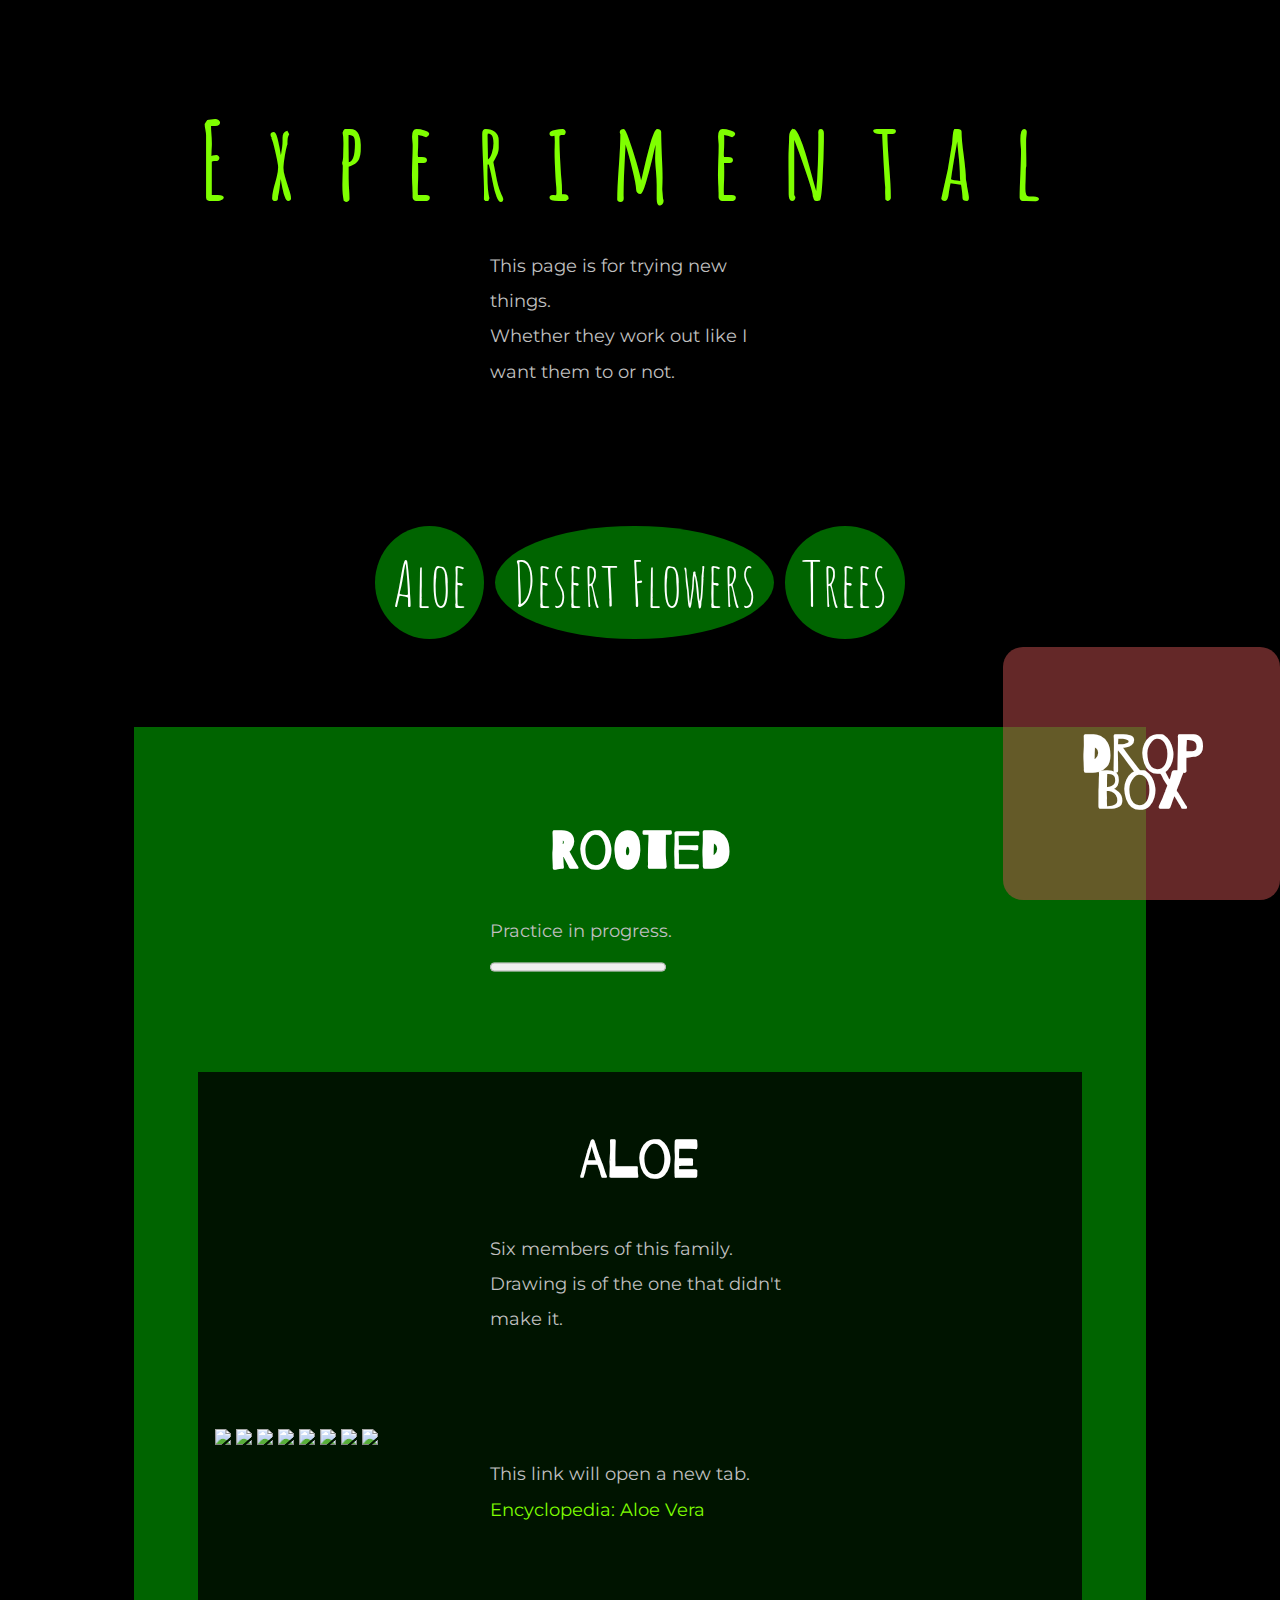
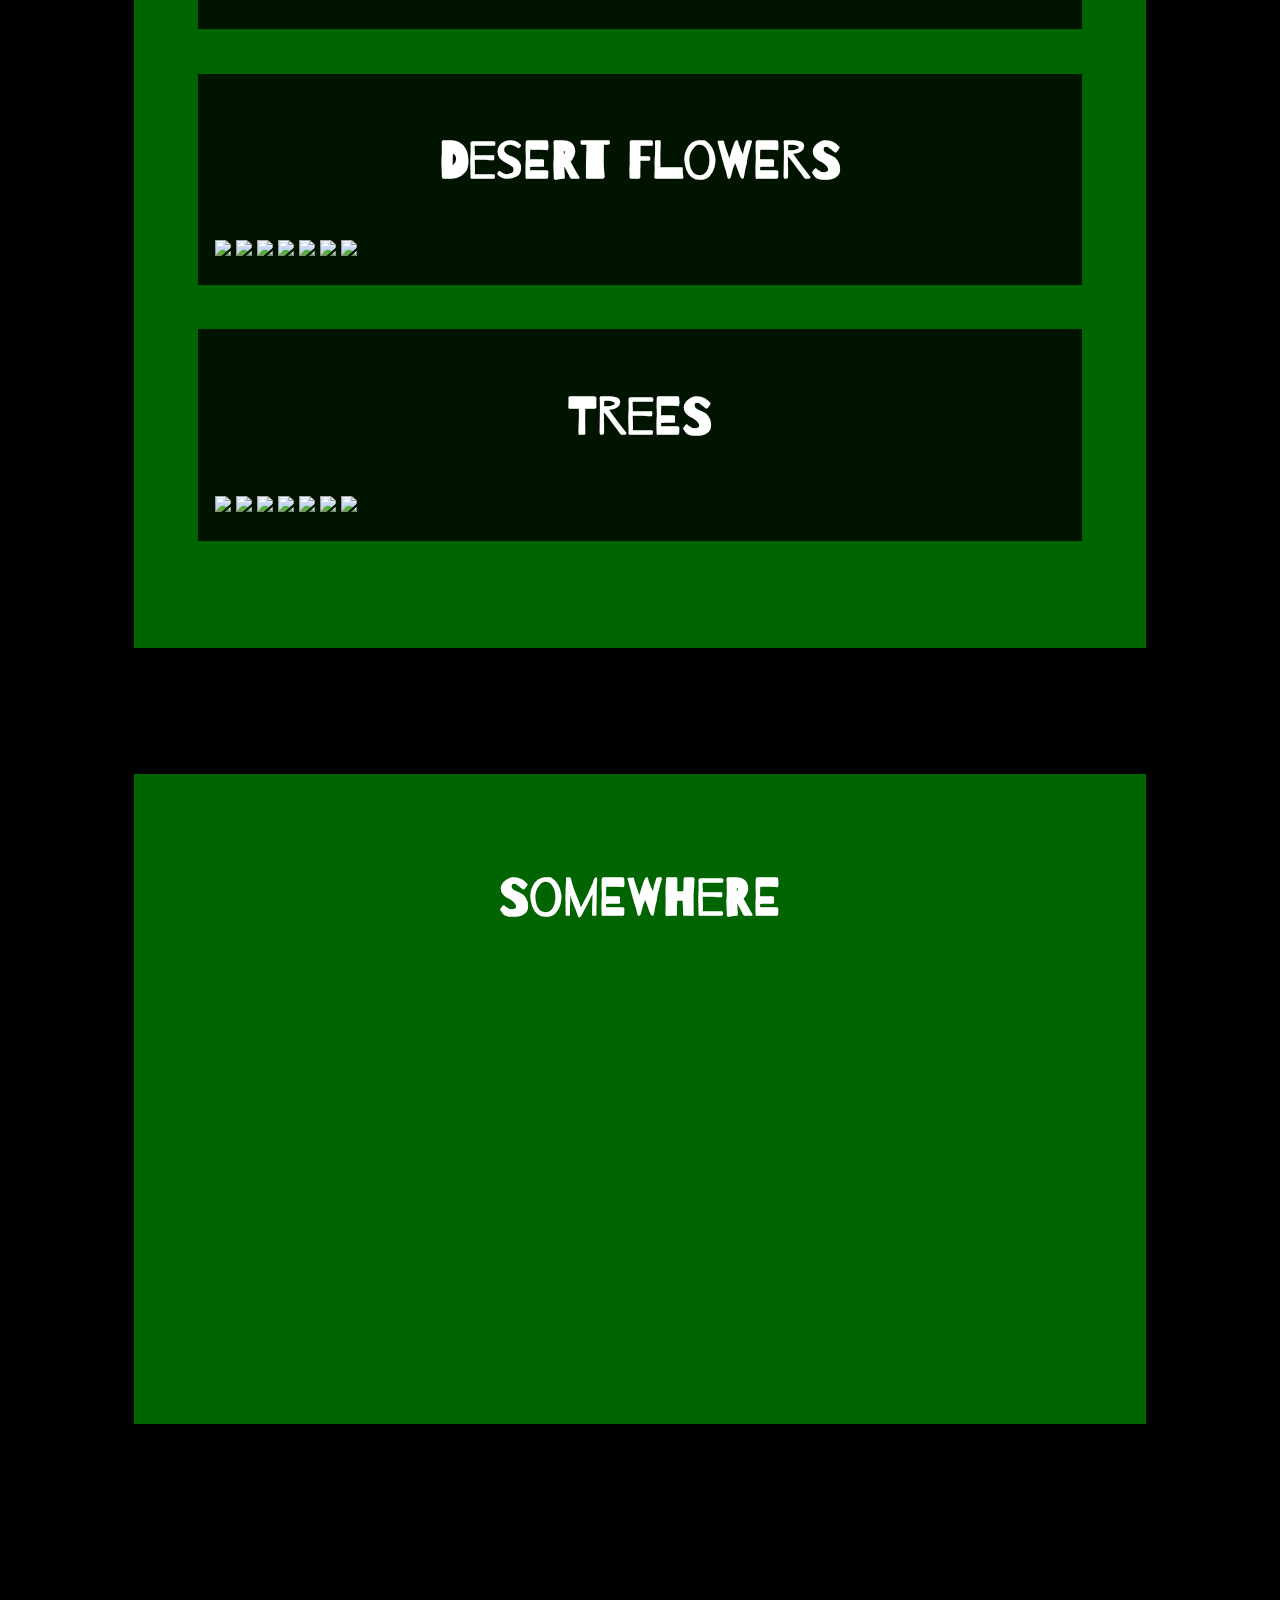
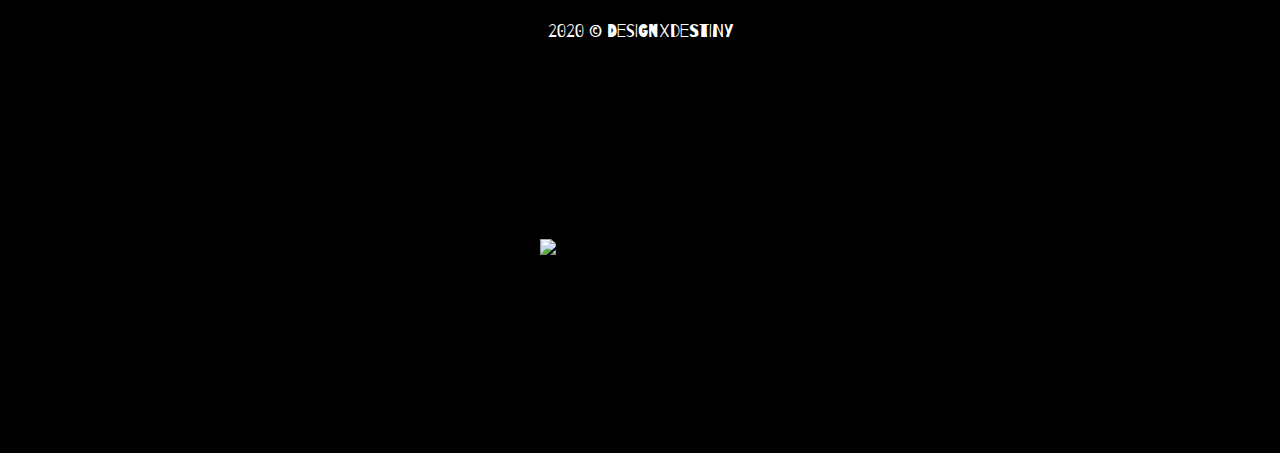
==== experimental.html @ 3d6e6d53 "Add EXPEREMENTAL. HTML, CSS" ====
<!DOCTYPE html>
<html lang="en">

    <head>
          <meta charset="UTF-8">
          <meta name="description" content="Hello World Experiments">
          <meta name="author" content="Destiny Barrett">
          <meta name="viewport" content="width=device-width, initial-scale=1.0">

        <title>Experimental</title>

            <link rel="stylesheet" href="experimental.css">

<link 
  href="https://fonts.googleapis.com/css2?family=Amatic+SC:wght@400;700&family=Barriecito&family=Barrio&family=Montserrat:wght@100;200;300;400;500;600;700;800;900&display=swap" 
  rel="stylesheet"> 

      <!--DRAG N DROP API-->
       <script>
            function allowDrop(ev) {
                ev.preventDefault();
            }

            function drag(ev) {
                ev.dataTransfer.setData("text", ev.target.id);
            }

            function drop(ev) {
                ev.preventDefault();
                var data = ev.dataTransfer.getData("text");
                ev.target.appendChild(document.getElementById(data));
            }
       </script>
  </head>

  <body>

    <header>
    <h1>Experimental</h1>
      <p>
        This page is for trying new things.
        <br>Whether they work out like I want them to or not.
      </p>
    </header>

    <aside>
  <h3>Drop Box</h3>
<div id="#box" 
    ondrop="drop(event)" 
    ondragover="allowDrop(event)">

</div>
</aside>

    <nav>
      <a href="#Aloe">Aloe</a>
      <a href="#Flwr">Desert Flowers</a>
      <a href="#Trees">Trees</a>
    </nav>

<article>
    <h2>Rooted</h2>

      <p>Practice in progress. <progress min="0" max="100" value="x"></progress></p>



      <section id="Aloe">
        <h3>Aloe</h3>
        <p>
        Six members of this family. 
        Drawing is of the one that didn't make it.</p>

          <img 
          draggable="true" 
          ondragstart="drag(event)" 
          src="aloe/P1010707.jpeg">

          <img  
              draggable="true"
              ondragstart="drag(event)" 
              src="aloe/P1010685.jpeg">

          <img src="aloe/P1010674.jpeg">

          <img src="aloe/P1010661.jpeg">

          <img src="aloe/P1010657.jpeg">

          <img src="aloe/P1010659.jpeg">

          <img src="aloe/P1010670.jpeg">

          <img src="aloe/P1010658.jpeg">

          <p> This link will open a new tab.  
            <a href="https://www.urmc.rochester.edu/encyclopedia/content.aspx?contenttypeid=19&contentid=Aloe"
            target="_blank">Encyclopedia: Aloe Vera</a>
          </p>

      </section>


      <section id="Flwr">
        <h3>Desert Flowers</h3>

        <img src="aloe/P1000242.jpeg">

        <img src="aloe/P1000550.jpeg">

        <img src="aloe/P1010393.jpeg">

        <img src="aloe/P1000277.jpeg">

        <img src="aloe/P1000507.jpeg">

        <img src="aloe/P1000361.jpeg">

        <img src="aloe/P1000503.jpeg">

      </section>


      <section id="Trees">
        <h3>Trees</h3>
         <img src="aloe/20200222_180558.jpeg">

          <img src="aloe/P1010470.jpeg">

          <img src="aloe/P1010690.jpeg">

          <img src="aloe/20200222_173652.jpeg">

          <img src="aloe/20200222_173645.jpeg">

          <img src="aloe/20200119_154827~3.jpeg">

          <img src="aloe/P1000510.jpeg">

         
       
        </section>

    </article>

    <article>
      <h2>Somewhere</h2>



<div id="googleMap" style="width:100%;height:400px;"></div>



    </article>


    <footer>
      <small>2020 &copy; DesignXDestiny </small>
      <br><img src="./pinklogo.png">
    </footer>

  </body>
  <script>
function myMap() {
var mapProp= {
  center:new google.maps.LatLng(51.508742,-0.120850),
  zoom:5,
};
var map = new google.maps.Map(document.getElementById("googleMap"),mapProp);
}
</script>

<script src="https://maps.googleapis.com/maps/api/js?key=AIzaSyCFZYE6Mlp_YPe0XlzNqnNP8zt9agCNEVg&callback=myMap"></script>

<script>
   function myMap() {
var mapProp = {
    center:new google.maps.LatLng(51.508742,-0.120850),
    zoom:5,
};
var map = new google.maps.Map(document.getElementById("googleMap"),mapProp);
} </script>

  </html>
---- experimental.css ----
@charset "UTF-8";




/*
    font-family: 'Amatic SC', cursive;
    font-family: 'Barriecito', cursive;
    font-family: 'Barrio', cursive;
     font-family: 'Montserrat', sans-serif;
    */



    img {
    margin-bottom: 4%;
    max-width: 32%;
    margin: auto;
    text-align: center;
    align-content: center;
    }


html {
	background-color: black;
		background-image: url("aloe/CrackleDirt.jpeg");
	background-repeat: no-repeat;
	background-size: auto;
	background-attachment: fixed;
    background-position: center;
     	color: silver;
    	line-height: 2rem;
    	 font-family: 'Montserrat', sans-serif;
    	 font-size: 1.1rem;
    }

   body{
   	 	background-color: rgba(0, 0, 0, .8);
   }
    p {
    	max-width: 300px;
    	margin: auto;
    	padding-bottom: 10%;
    }

    h2, h3, h4, h5, h6, small {
    	    font-family: 'Barrio', cursive;
    	    color: white;
    	    text-align: center;
    	    font-size: 3rem;
    }

    h1 {
    	color: chartreuse;
    	 font-family: 'Amatic SC', cursive;
    	 text-align: center;
    	 align-content: center;
    	 font-size: 6rem;
    	 letter-spacing: 2.3rem;
    }
    nav {
    	color: white;
    	 font-family: 'Amatic SC', cursive;
    	 text-align: center;
    	 align-content: center;
    	 font-size: 3.5rem;
    	 text-decoration: none;
    	 color: chartreuse;
    }

  nav a {
    	text-decoration: none;
    	 color: white;
    	 padding: 1rem;
    	 background-color: darkgreen;
    	 border-radius: 50%;
    }

      nav a:hover {
      	background-color: black;
      	color: chartreuse;
      }

      nav a:active {
      	font-size: 4rem
      }


      a {
      	text-decoration: none;
      	color: chartreuse;
      }



    header {
    	padding: 5%;
    }

    article {
    	background-color: darkgreen;
    	padding: 5%;
    	margin-bottom: 15%;
    	margin: 10%;
    }

    section {
    	background-color: rgba(0, 0, 0, .8);
    	padding: 2%;
    	margin-bottom: 5%;
    	 justify-content: center;
    }

aside {
	position: fixed;
	max-width: 200px;
	background-color: rgba(200, 80, 80, .5);
	padding: 3%;
    bottom: 0;
    right: 0;
    border-radius: 20px;
     justify-content: center;
}

    footer {
    	align-content: center;
    	text-align: center;
    	margin-bottom: 0px;
    	margin-top: 15%;
    }

        small {
    	font-size: 1rem;
    }

    footer img {
    	max-width: 200px;
    	margin: auto;
    	display: block;
    	padding: 15%;
    }

    #trees {
    	 display: flex;
    	flex-wrap: wrap;
    	flex-grow: 15;
    	  align-items: stretch;
    	  alignment-baseline: central;
    }


/* medium devices */
@media screen and (max-width: 700px) and (min-width: 321px){ 


    img {
    max-width: 45%;
    margin-bottom: 4%;
    margin: auto;
    align-self: center;
    alignment-baseline: central;
    }


html {
    	background-color: black;
    	color: silver;
    	line-height: 2rem;
    	 font-family: 'Montserrat', sans-serif;
    	 font-size: 1.1rem;
    }
    p {
    	max-width: 300px;
    	margin: auto;
    	padding-bottom: 10%;
    }

    h2, h3, h4, h5, h6, small {
    	    font-family: 'Barrio', cursive;
    	    color: white;
    	    text-align: center;
    	    font-size: 3rem;
    }

    h1 {
    	color: chartreuse;
    	 font-family: 'Amatic SC', cursive;
    	 text-align: center;
    	 align-content: center;
    	 font-size: 4rem;
    	 letter-spacing: 1.2rem;
    }
    nav {
    	color: white;
    	 font-family: 'Amatic SC', cursive;
    	 text-align: center;
    	 align-content: center;
    	 font-size: 2.5rem;
    	 text-decoration: none;
    	 color: chartreuse;
    	 min-width: 100%;
    }

  nav a {
    	text-decoration: none;
    	 color: white;
    	 padding: 1rem;
    	 background-color: darkgreen;
    	 border-radius: 50%;
    }

      nav a:hover {
      	background-color: black;
      	color: chartreuse;
      }

      nav a:active {
      	font-size: 4rem
      }

    header {
    	padding: 5%;
    }

    article {
    	background-color: darkgreen;
    	padding: 1%;
    	margin-bottom: 15%;
	    margin: auto 2%;
 		align-content: center;
    }

    section {
    	background-color: rgba(0, 0, 0, .7);
    	padding: 3%;
    	margin-bottom: 15%;
    }

aside {
	position: fixed;
	max-height: 50%;
	background-color: rgba(200, 80, 80, .6);
	padding: 1%;
    bottom: 0;
    right: 0;
    border-radius: 20px;
    min-width: 100%;
}

    footer {
    	align-content: center;
    	text-align: center;
    	margin-bottom: 0px;
    	margin-top: 15%;
    }

    small {
    	font-size: 1rem;
    }

    footer img {
    	max-width: 200px;
    	margin: auto;
    	display: block;
    	padding: 10%;
    }

}


/* medium devices */
@media screen and (max-width: 300px) { 



    img {
    max-width: 45%;
    margin-bottom: 4%;
    margin: auto;
    align-self: center;
    alignment-baseline: central;
    }


html {
    	background-color: black;
    	color: silver;
    	line-height: 1.5rem;
    	 font-family: 'Montserrat', sans-serif;
    	 font-size: 1rem;
    }
    p {
    	max-width: 300px;
    	margin: auto;
    	padding-bottom: 5%;
    }

    h2, h3, h4, h5, h6, small {
    	    font-family: 'Barrio', cursive;
    	    color: white;
    	    text-align: center;
    	    font-size: 2rem;
    }

    h1 {
    	color: chartreuse;
    	 font-family: 'Amatic SC', cursive;
    	 text-align: center;
    	 align-content: center;
    	 font-size: 3rem;
    	 letter-spacing: 1rem;
    }
    nav {
    	color: white;
    	 font-family: 'Amatic SC', cursive;
    	 text-align: center;
    	 align-content: center;
    	 font-size: 1rem;
    	 text-decoration: none;
    	 color: chartreuse;
    	 min-width: 100%;
    	 margin: 0px;
    }

  nav a {
    	text-decoration: none;
    	 color: white;
    	 padding: 1rem;
    	 background-color: darkgreen;
    	 border-radius: 50%;
    }

      nav a:hover {
      	background-color: black;
      	color: chartreuse;
      }

      nav a:active {
      	font-size: 2rem
      }

    header {
    	padding: 5%;
    }

    article {
    	background-color: darkgreen;
    	padding: 1%;
    	margin-bottom: 15%;
	    margin: auto 0px;
 		align-content: center;
    }

    section {
    	background-color: linear-gradient: (rgba(0, 0, 0, .6), rgba(0, 0, 0, .2)); 
    	padding: 3%;
    	margin-bottom: 15%;
    }

aside {
	position: fixed;
	max-height: 50%;
	background-color: rgba(200, 80, 80, .6);
	padding: 1%;
    bottom: 0;
    right: 0;
    border-radius: 20px;
    min-width: 100%;
}

    footer {
    	align-content: center;
    	text-align: center;
    	margin-bottom: 0px;
    	margin-top: 15%;
    }

    small {
    	font-size: 1rem;
    }

    footer img {
    	max-width: 200px;
    	margin: auto;
    	display: block;
    	padding: 10%;
    }

}
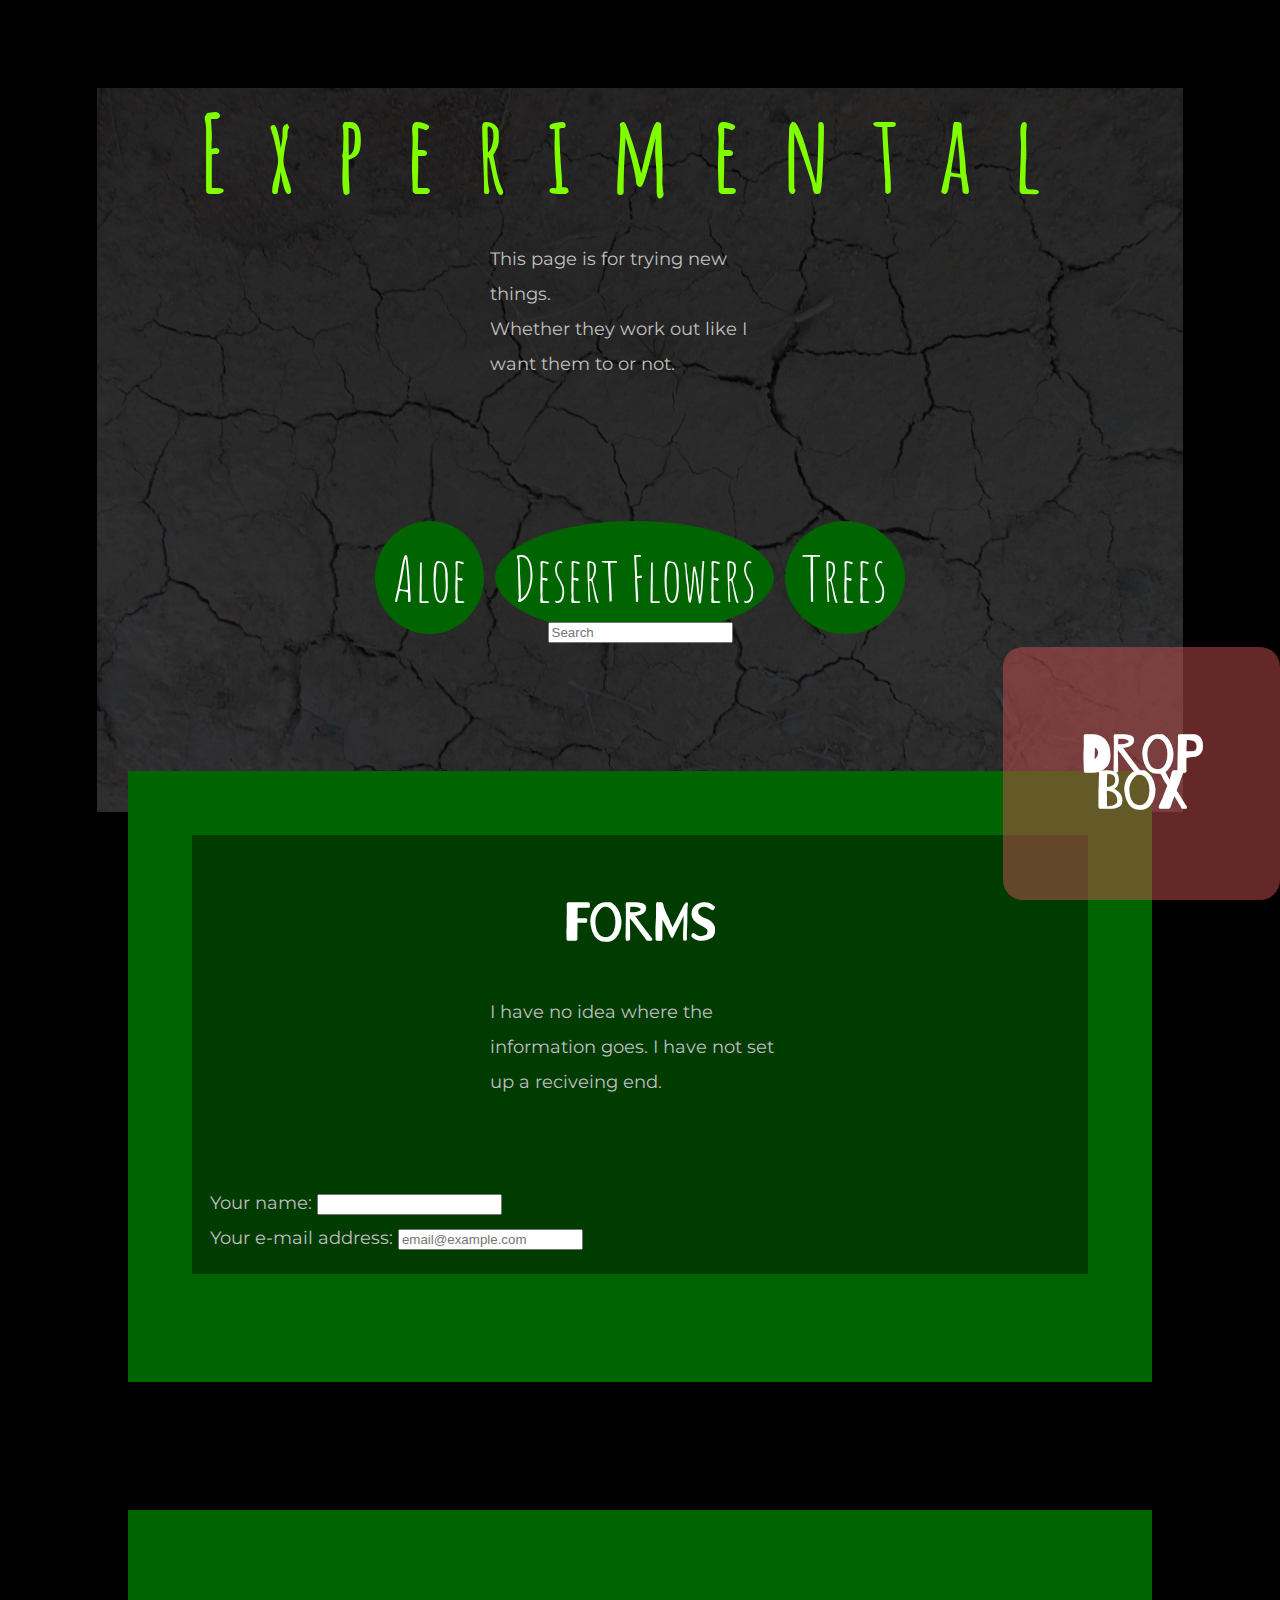
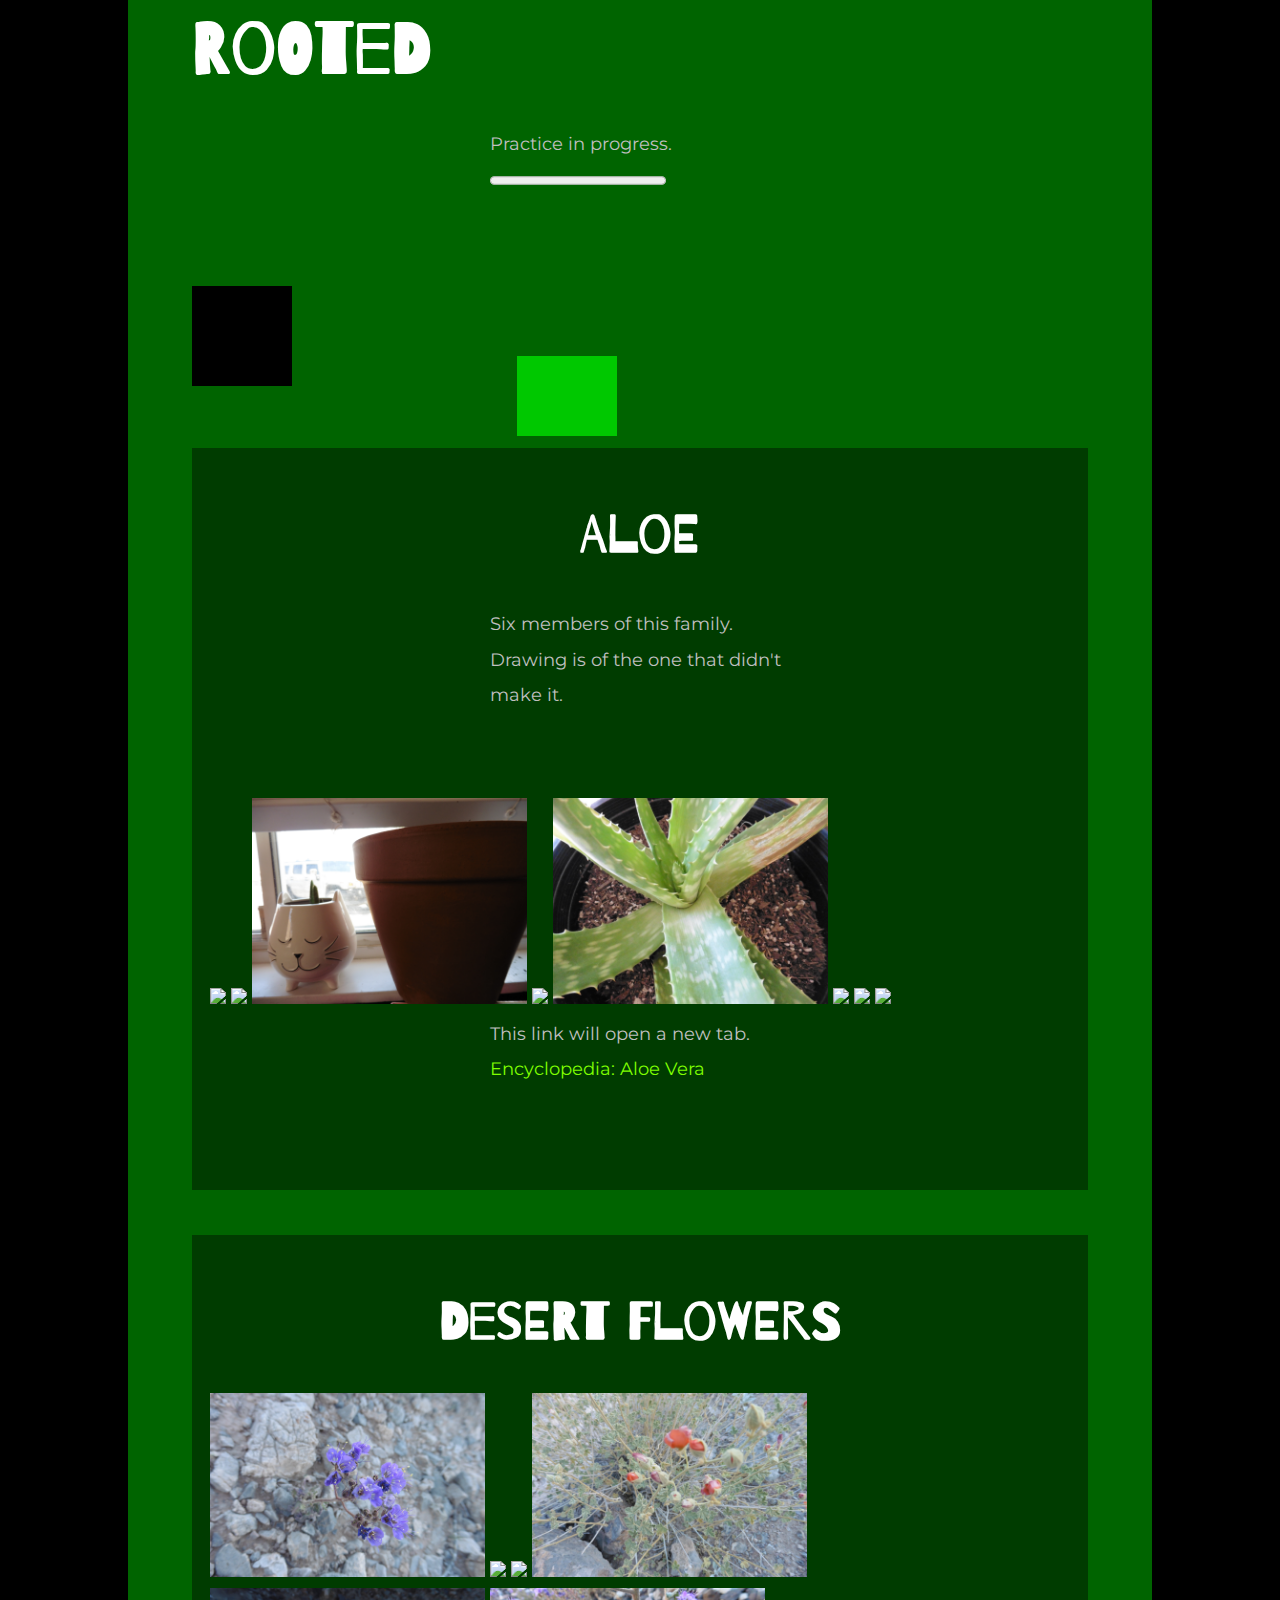
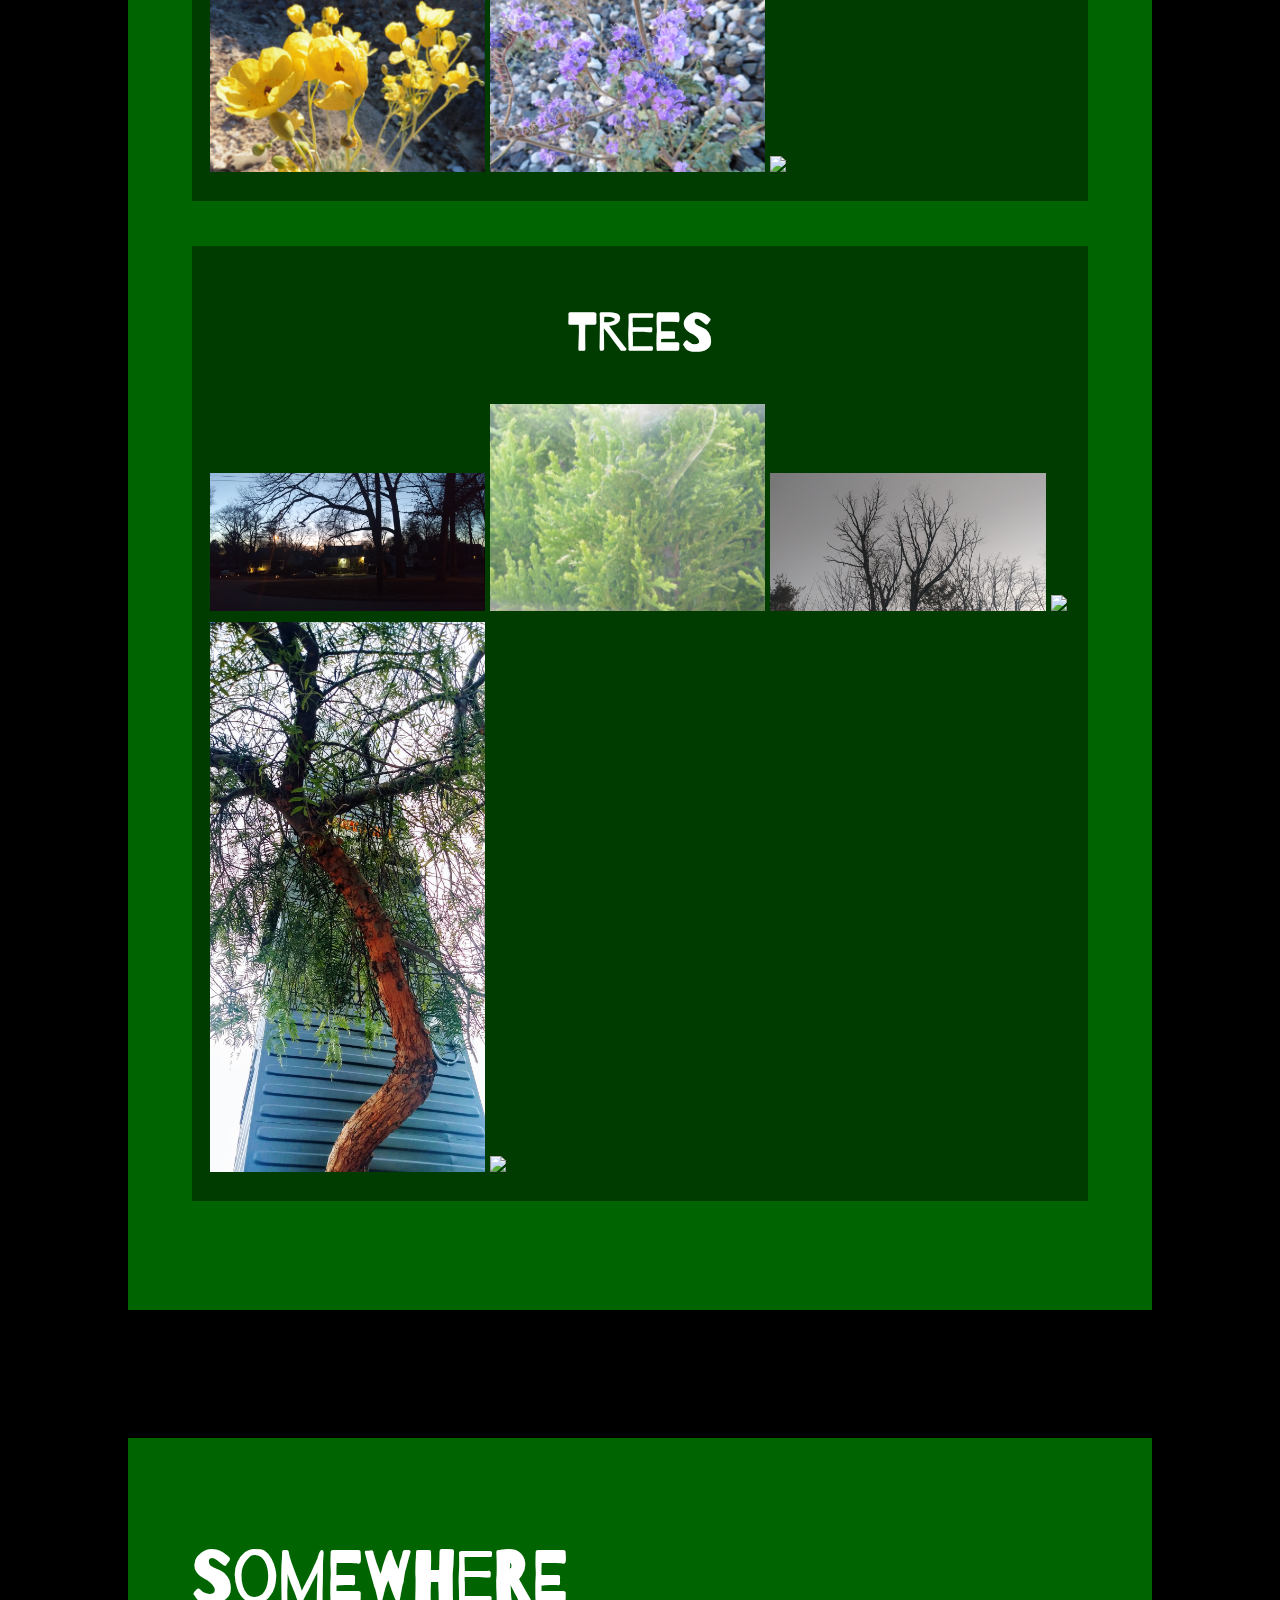
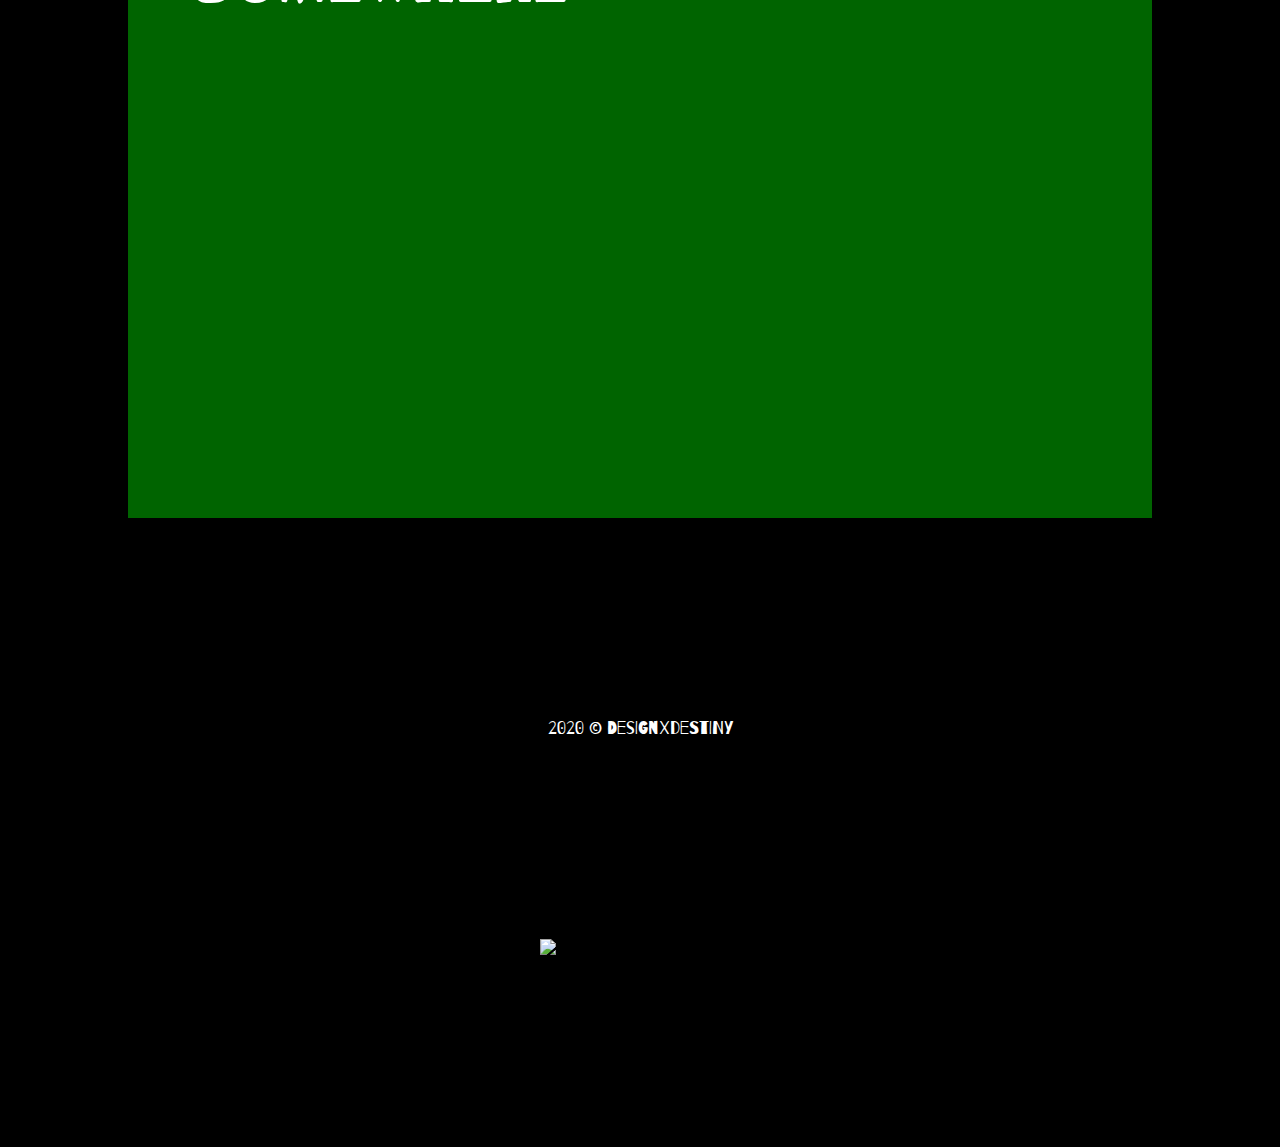
==== commit bcf3485c: "Add files via upload" ====
--- a/experimental.html
+++ b/experimental.html
@@ -56,12 +56,53 @@
       <a href="#Aloe">Aloe</a>
       <a href="#Flwr">Desert Flowers</a>
       <a href="#Trees">Trees</a>
+      <br><input id="mysearch" name="searchitem" type="search" placeholder="Search"/>
     </nav>
+
+
+<article>
+        <section>
+        <h3>Forms</h3>
+        <p>I have no idea where the information goes.
+        I have not set up a reciveing end.</p>
+
+           <form autocomplete="on">
+       <label>Your name:</label>
+       <input id="user" name="username" type="text" required/>
+    </form>
+
+    <form autocomplete="on">
+   <label for="email">Your e-mail address: </label> 
+   <input type="text" name="email" placeholder="email@example.com" /> 
+</form>
+      </section>
+
+    </article>
+
+
 
 <article>
     <h2>Rooted</h2>
 
       <p>Practice in progress. <progress min="0" max="100" value="x"></progress></p>
+
+
+
+
+<svg><!--  SQUARE -->
+      <path d="M0 0  L0 100
+    L100 100  L100 0  Z" />
+  </svg>
+
+  <canvas id="canvas1" width="200" height="100">
+</canvas>
+   <script>
+      var can = document.getElementById("canvas1"); 
+      var ctx = can.getContext("2d");
+      ctx.fillStyle ="rgba(0, 200, 0, 1)";
+      ctx.fillRect(20,20,100,100);
+   </script>
+
 
 
 
@@ -124,8 +165,6 @@
       <section id="Trees">
         <h3>Trees</h3>
          <img src="aloe/20200222_180558.jpeg">
-
-          <img src="aloe/P1010470.jpeg">
 
           <img src="aloe/P1010690.jpeg">
 
--- a/experimental.css
+++ b/experimental.css
@@ -1,14 +1,10 @@
-
 @charset "UTF-8";
 
-
-
-
-/*
+/*TYPEOGRAPHY
     font-family: 'Amatic SC', cursive;
     font-family: 'Barriecito', cursive;
     font-family: 'Barrio', cursive;
-     font-family: 'Montserrat', sans-serif;
+    font-family: 'Montserrat', sans-serif;
     */
 
 
@@ -36,7 +32,8 @@
     }
 
    body{
-   	 	background-color: rgba(0, 0, 0, .8);
+   	margin: 0px;
+    	background: linear-gradient(rgba(0, 0, 0, .8), rgba(0, 0, 0, .2)); 
    }
     p {
     	max-width: 300px;
@@ -44,7 +41,12 @@
     	padding-bottom: 10%;
     }
 
-    h2, h3, h4, h5, h6, small {
+    h2 {
+    	font-size: 4rem;
+    	   font-family: 'Barrio', cursive;
+    	    color: white;
+    }
+    h3, h4, h5, h6, small {
     	    font-family: 'Barrio', cursive;
     	    color: white;
     	    text-align: center;
@@ -106,7 +108,7 @@
     }
 
     section {
-    	background-color: rgba(0, 0, 0, .8);
+    	background-color: rgba(0, 0, 0, .4);
     	padding: 2%;
     	margin-bottom: 5%;
     	 justify-content: center;
@@ -150,8 +152,10 @@
     }
 
 
+
+
 /* medium devices */
-@media screen and (max-width: 700px) and (min-width: 321px){ 
+@media screen and (max-width: 700px) and (min-width: 351px){ 
 
 
     img {
@@ -164,10 +168,8 @@
 
 
 html {
-    	background-color: black;
-    	color: silver;
-    	line-height: 2rem;
-    	 font-family: 'Montserrat', sans-serif;
+    	line-height: 1.7rem;
+
     	 font-size: 1.1rem;
     }
     p {
@@ -177,23 +179,17 @@
     }
 
     h2, h3, h4, h5, h6, small {
-    	    font-family: 'Barrio', cursive;
-    	    color: white;
     	    text-align: center;
     	    font-size: 3rem;
     }
 
     h1 {
-    	color: chartreuse;
-    	 font-family: 'Amatic SC', cursive;
     	 text-align: center;
     	 align-content: center;
     	 font-size: 4rem;
     	 letter-spacing: 1.2rem;
     }
     nav {
-    	color: white;
-    	 font-family: 'Amatic SC', cursive;
     	 text-align: center;
     	 align-content: center;
     	 font-size: 2.5rem;
@@ -204,9 +200,7 @@
 
   nav a {
     	text-decoration: none;
-    	 color: white;
     	 padding: 1rem;
-    	 background-color: darkgreen;
     	 border-radius: 50%;
     }
 
@@ -225,9 +219,9 @@
 
     article {
     	background-color: darkgreen;
-    	padding: 1%;
-    	margin-bottom: 15%;
-	    margin: auto 2%;
+    	padding: 0px;
+    	margin-bottom: 20%;
+	    margin: auto 1%;
  		align-content: center;
     }
 
@@ -270,12 +264,12 @@
 
 
 /* medium devices */
-@media screen and (max-width: 300px) { 
+@media screen and (max-width: 350px) { 
 
 
 
     img {
-    max-width: 45%;
+    max-width: 100%;
     margin-bottom: 4%;
     margin: auto;
     align-self: center;
@@ -284,36 +278,28 @@
 
 
 html {
-    	background-color: black;
-    	color: silver;
-    	line-height: 1.5rem;
-    	 font-family: 'Montserrat', sans-serif;
+    	line-height: 1rem;
     	 font-size: 1rem;
     }
+
     p {
-    	max-width: 300px;
+    	padding: 1%;
     	margin: auto;
     	padding-bottom: 5%;
     }
 
     h2, h3, h4, h5, h6, small {
-    	    font-family: 'Barrio', cursive;
-    	    color: white;
     	    text-align: center;
-    	    font-size: 2rem;
+    	    font-size: 1.5rem;
     }
 
     h1 {
-    	color: chartreuse;
-    	 font-family: 'Amatic SC', cursive;
     	 text-align: center;
     	 align-content: center;
     	 font-size: 3rem;
-    	 letter-spacing: 1rem;
+    	 letter-spacing: .5rem;
     }
     nav {
-    	color: white;
-    	 font-family: 'Amatic SC', cursive;
     	 text-align: center;
     	 align-content: center;
     	 font-size: 1rem;
@@ -345,15 +331,13 @@
     }
 
     article {
-    	background-color: darkgreen;
     	padding: 1%;
     	margin-bottom: 15%;
-	    margin: auto 0px;
  		align-content: center;
     }
 
     section {
-    	background-color: linear-gradient: (rgba(0, 0, 0, .6), rgba(0, 0, 0, .2)); 
+    	background-color: linear-gradient(rgba(0, 0, 0, .6), rgba(0, 0, 0, .2)); 
     	padding: 3%;
     	margin-bottom: 15%;
     }
@@ -374,6 +358,7 @@
     	text-align: center;
     	margin-bottom: 0px;
     	margin-top: 15%;
+    	padding-bottom: 10%;
     }
 
     small {
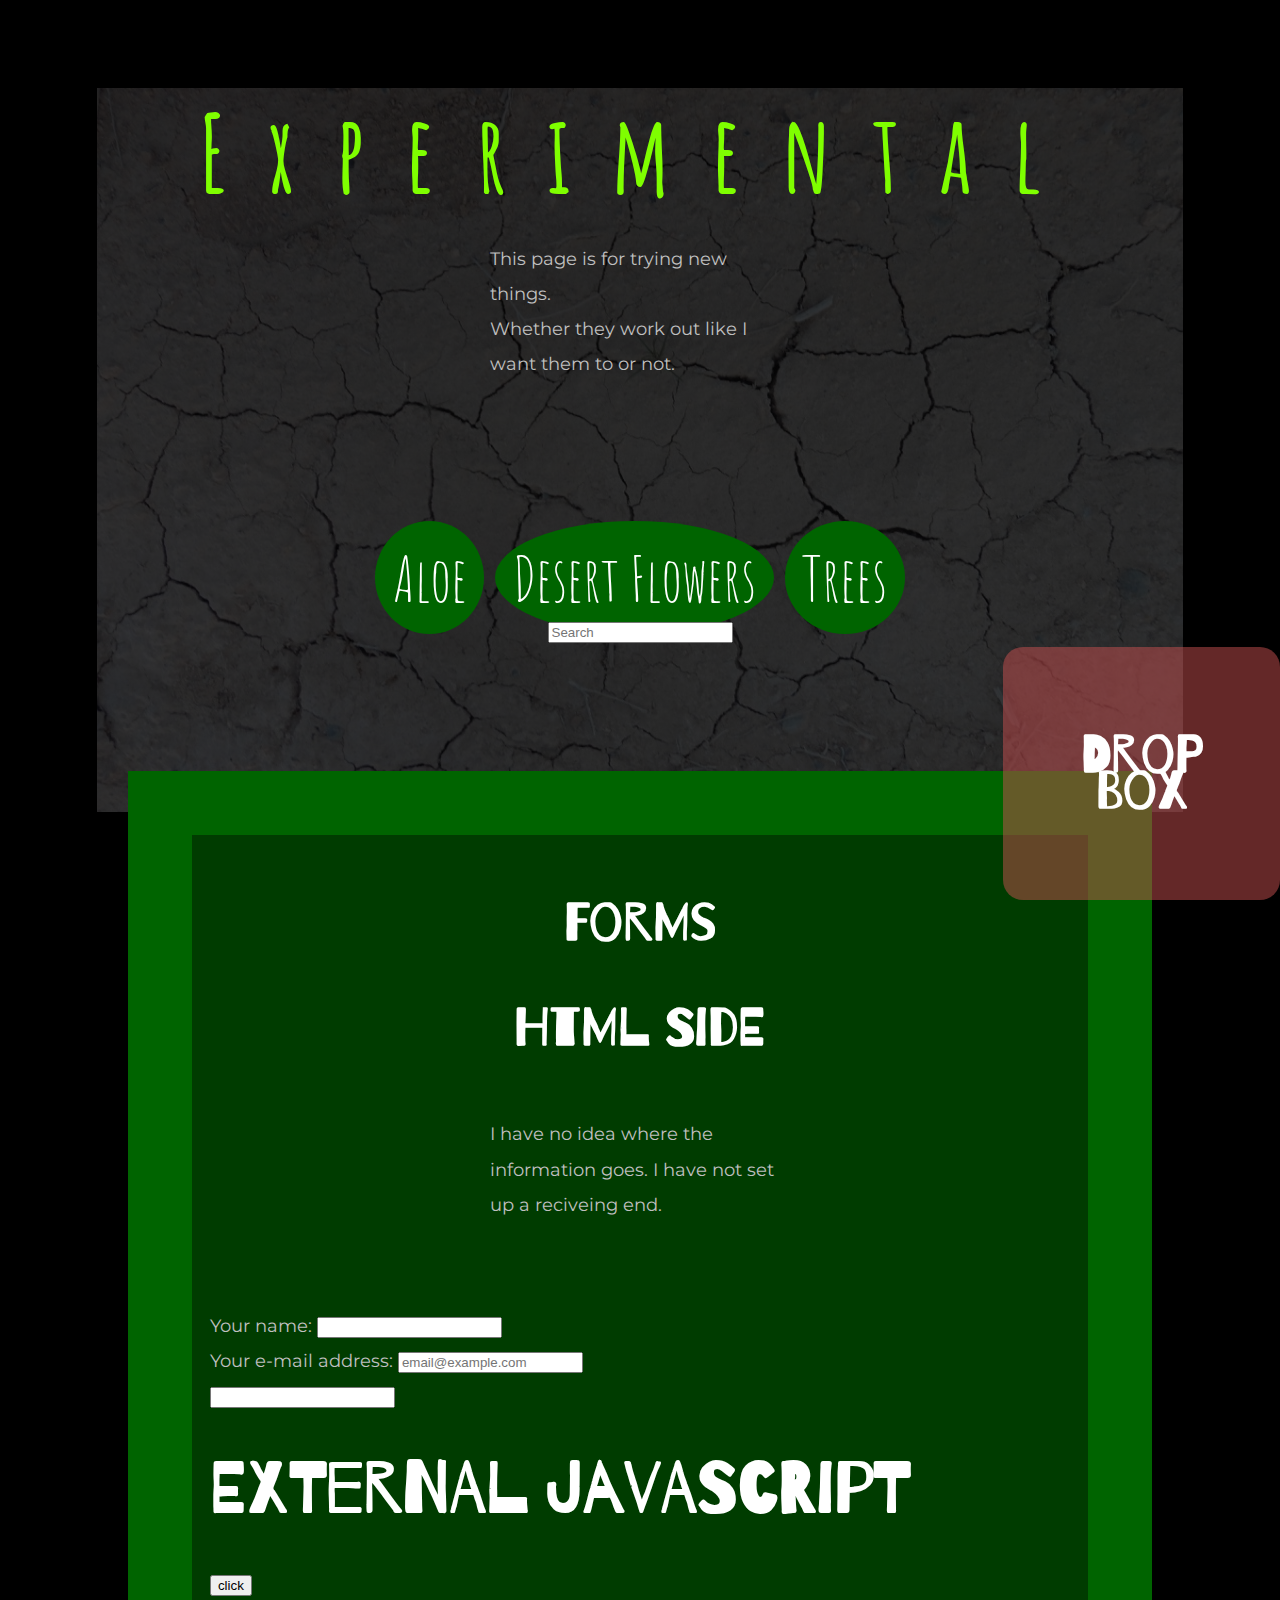
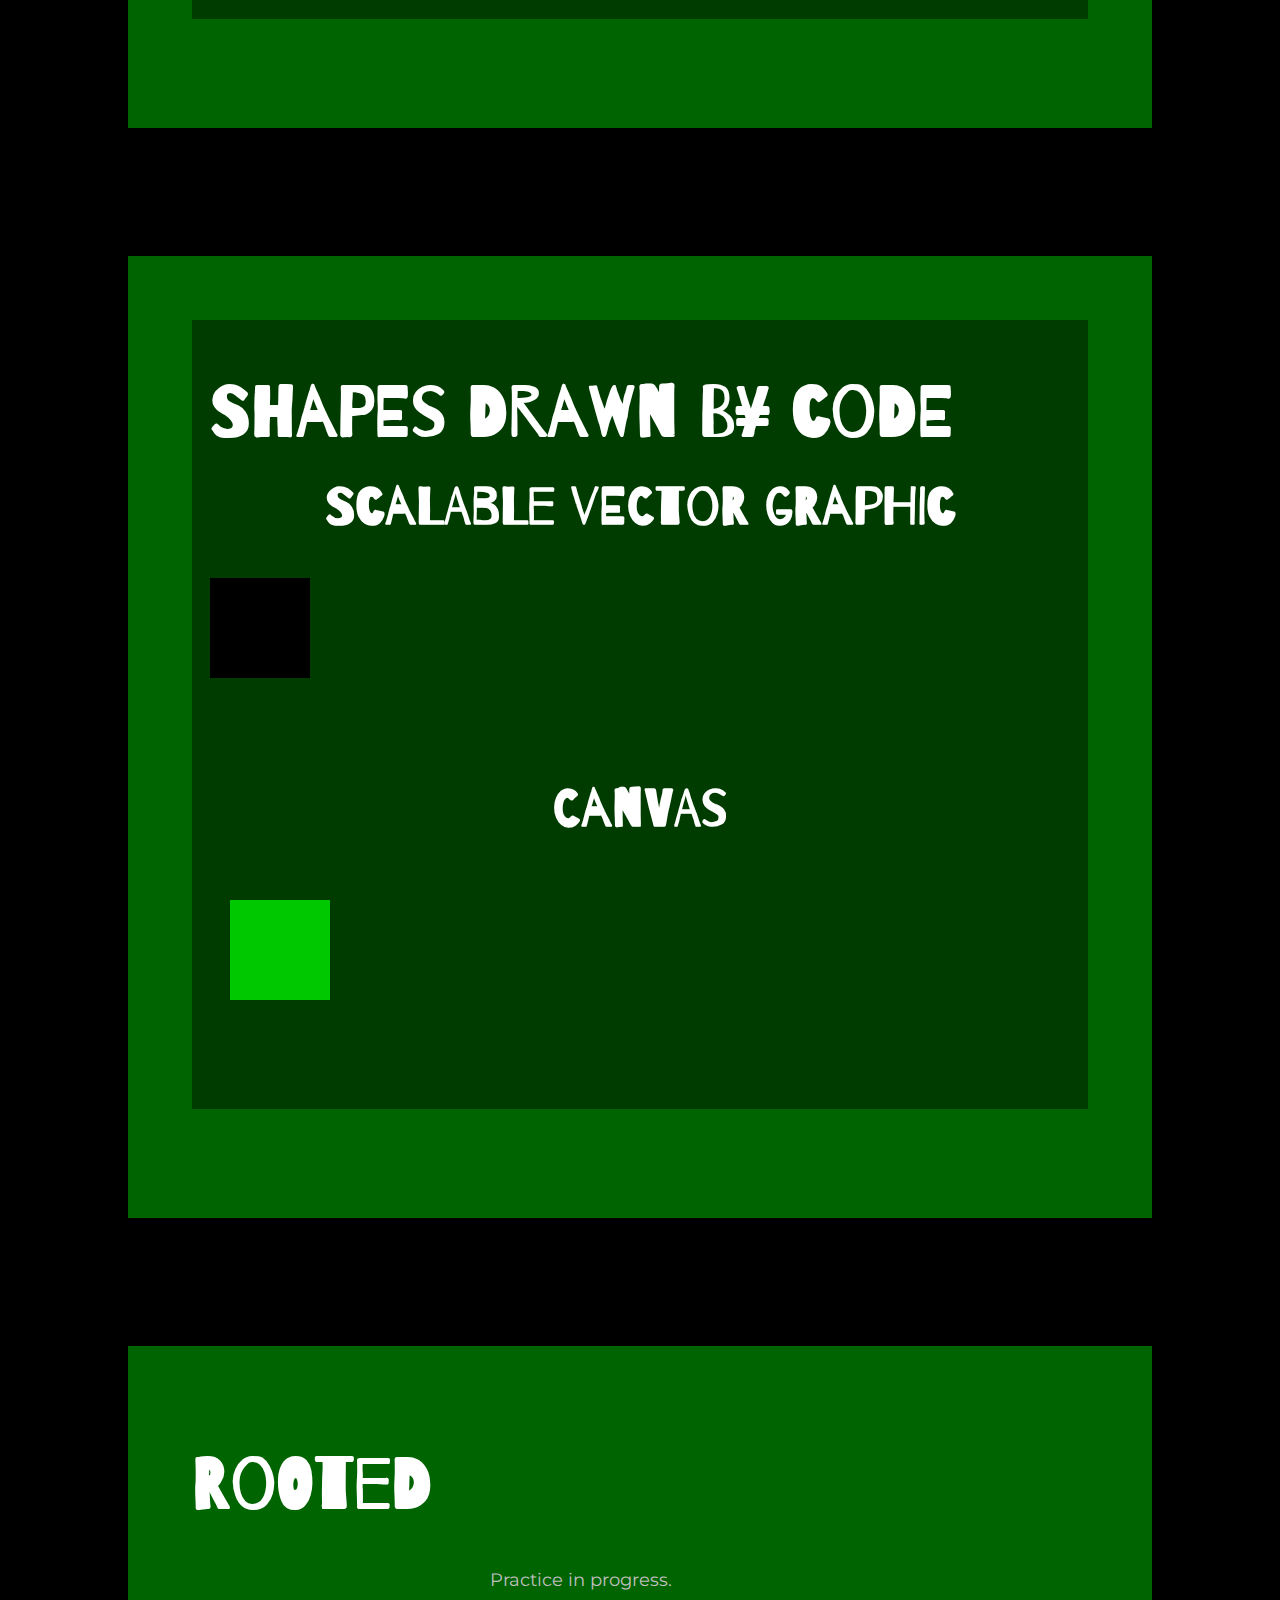
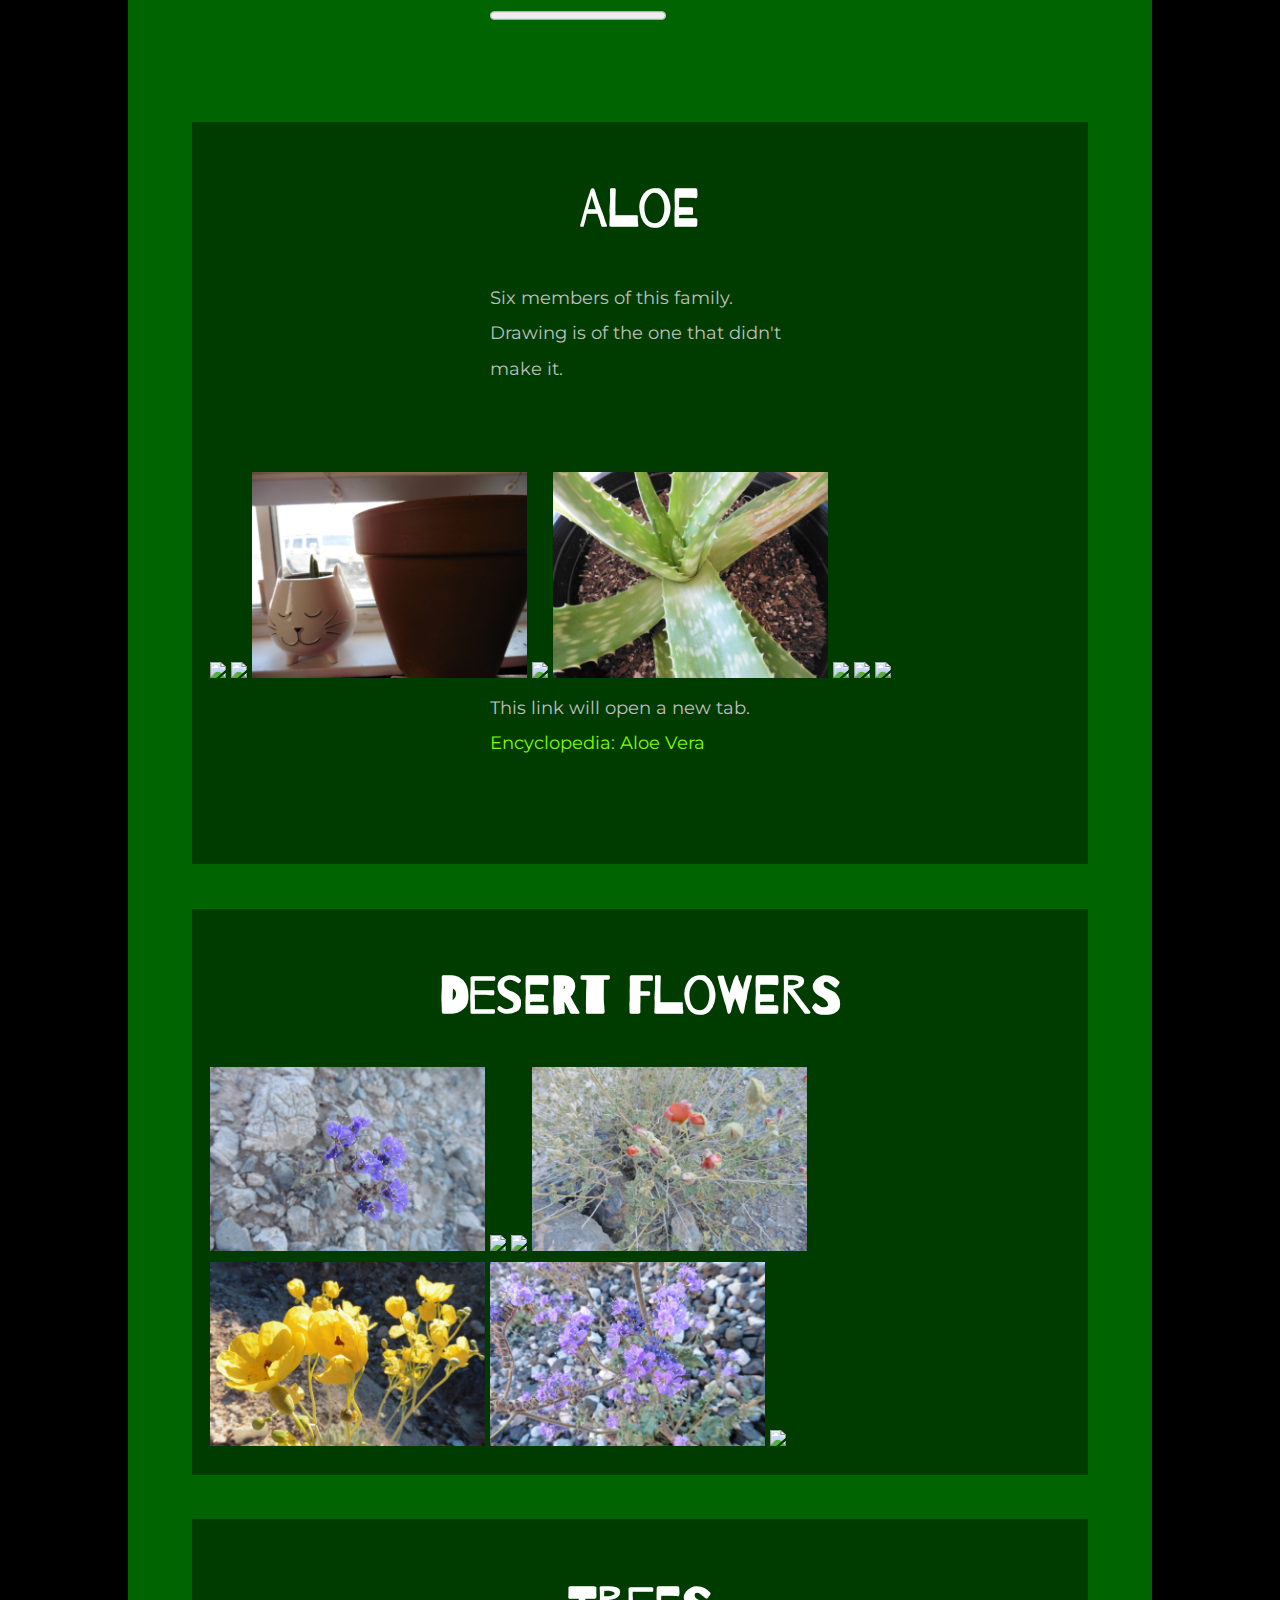
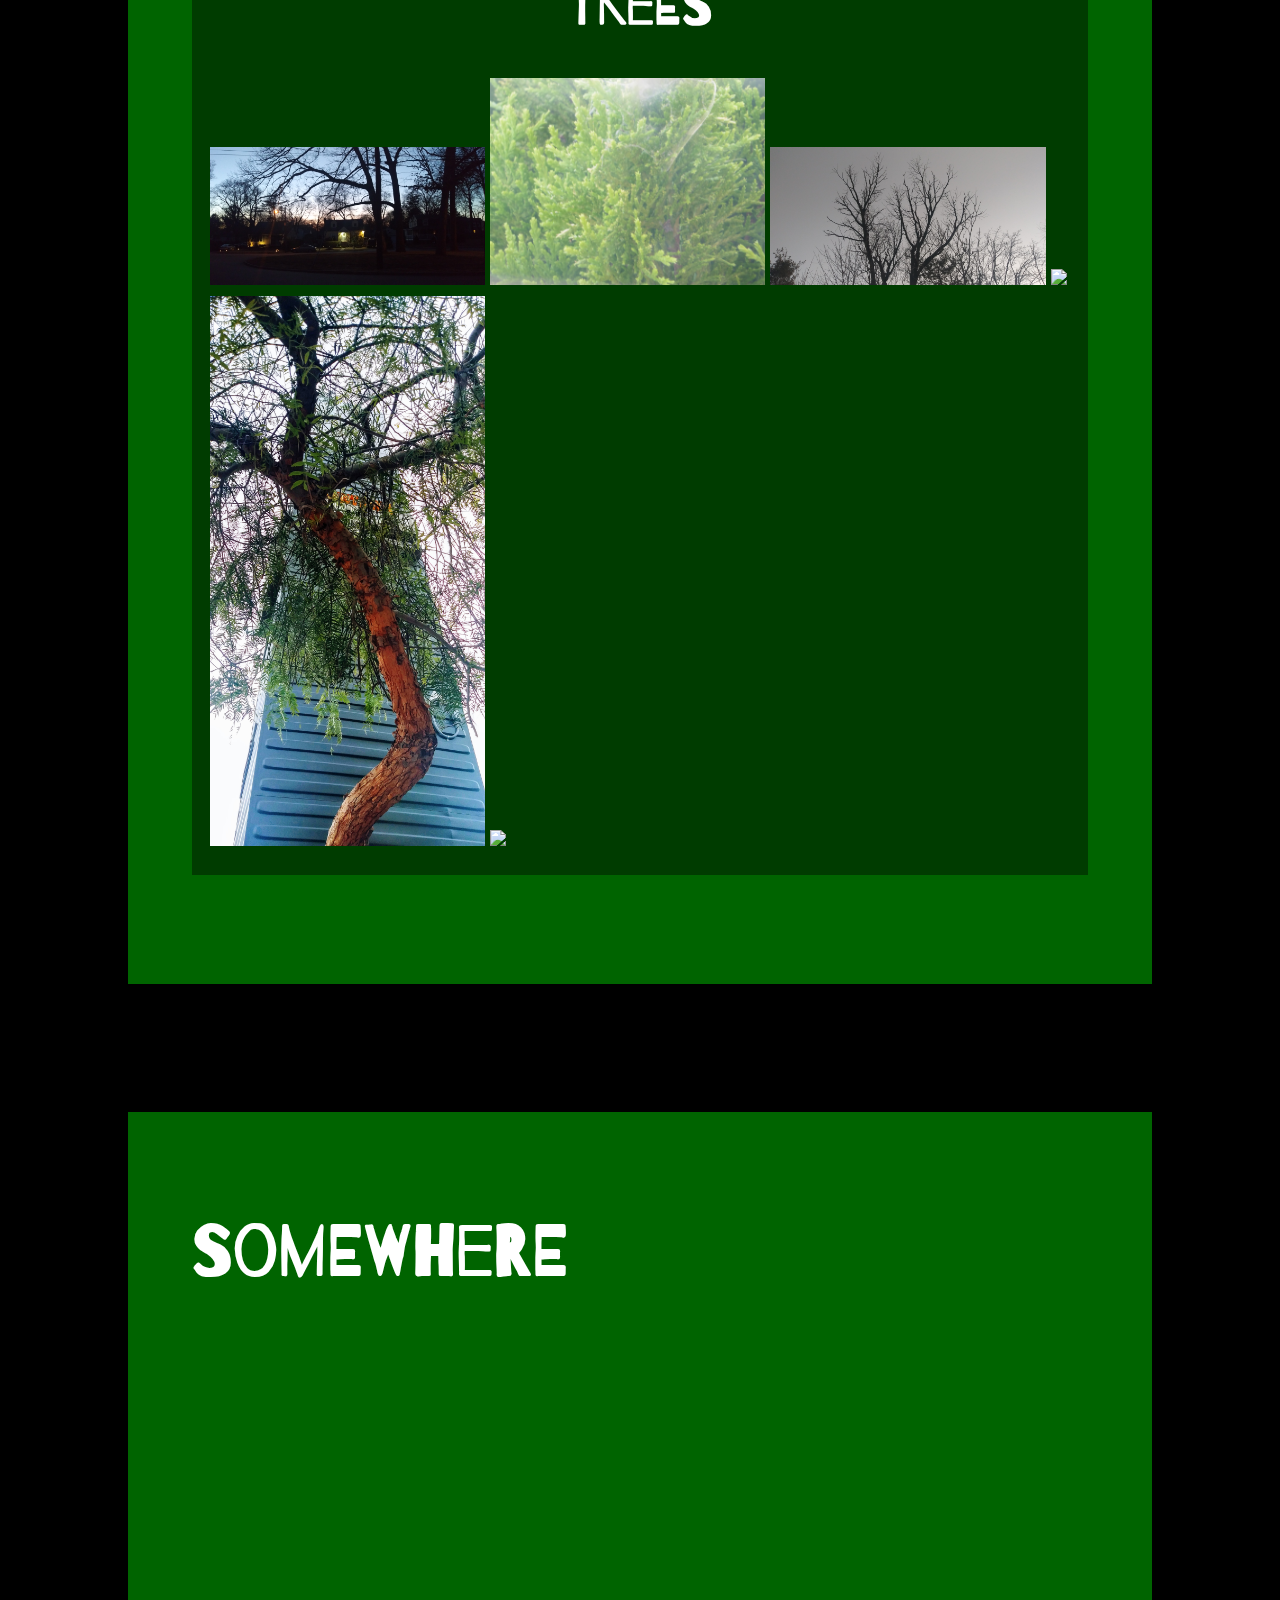
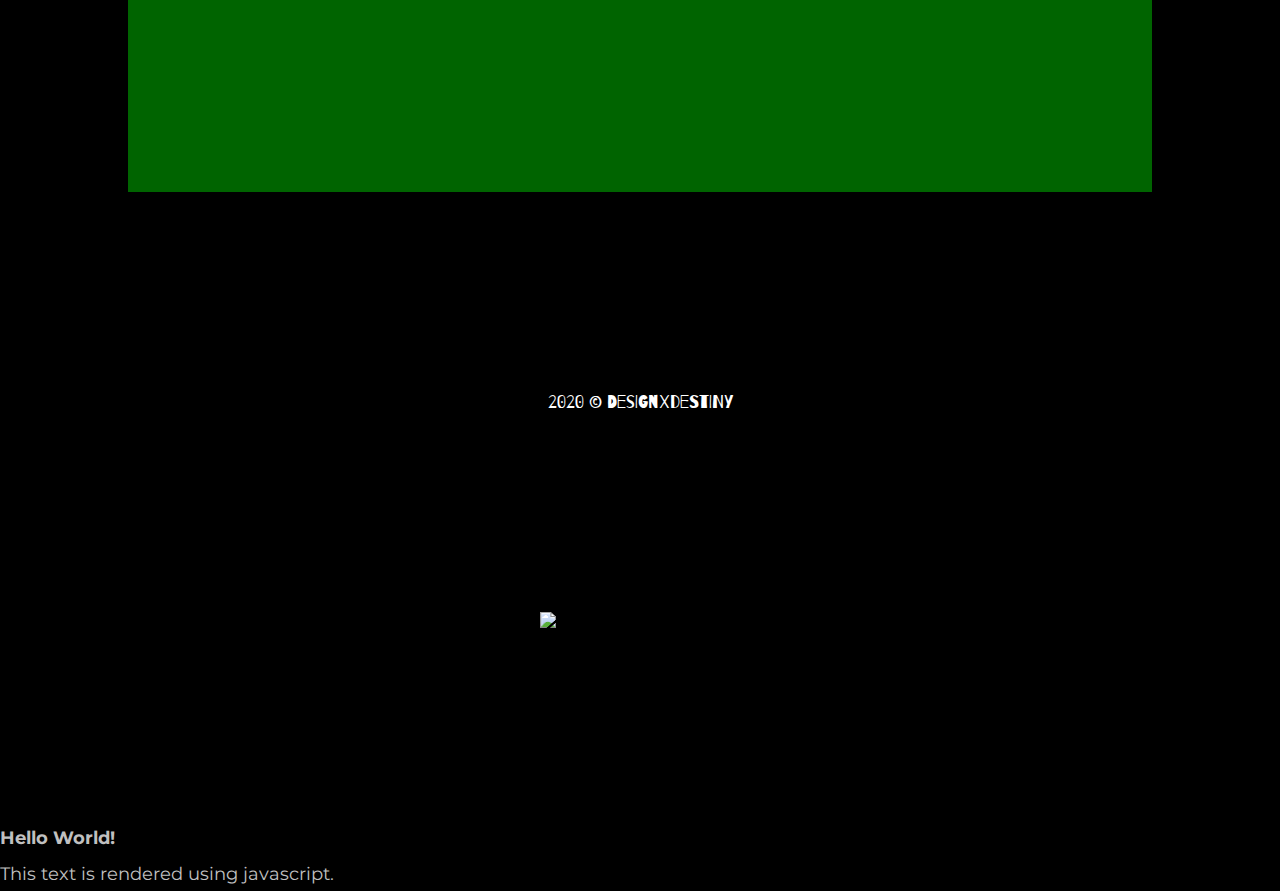
==== commit 6d0b5ac6: "Add files via upload" ====
--- a/experimental.html
+++ b/experimental.html
@@ -63,6 +63,7 @@
 <article>
         <section>
         <h3>Forms</h3>
+        <h4>HTML Side</h4>
         <p>I have no idea where the information goes.
         I have not set up a reciveing end.</p>
 
@@ -73,35 +74,60 @@
 
     <form autocomplete="on">
    <label for="email">Your e-mail address: </label> 
-   <input type="text" name="email" placeholder="email@example.com" /> 
-</form>
-      </section>
+   <input type="text" name="email" placeholder="email@example.com" />
+      </form>
+
+      <input id="car" type="text" list="colors" />
+      <datalist id="colors">
+         <option value="Red">
+         <option value="Green">
+         <option value="Yellow">
+      </datalist>
+
+      <h2>External JavaScript</h2>
+
+      <form>  
+<input type="button" value="click" onclick="msg()"/>  
+</form
+
+        </section>
 
     </article>
 
 
 
 <article>
+
+    <section>
+      <h2>Shapes drawn b¥ Code</h2>
+
+      <h3>Scalable Vector Graphic</h3>
+    <svg><!--  SQUARE -->
+          <path d="M0 0  L0 100
+        L100 100  L100 0  Z" />
+      </svg>
+
+    <h3>Canvas</h3>
+      <canvas id="canvas1" width="200" height="200">
+         </canvas>
+
+       <script>
+          var can = document.getElementById("canvas1"); 
+          var ctx = can.getContext("2d");
+          ctx.fillStyle ="rgba(0, 200, 0, 1)";
+          ctx.fillRect(20,20,100,100);
+       </script>
+    </section>
+  </article>
+
+
+  <article>
+
     <h2>Rooted</h2>
 
-      <p>Practice in progress. <progress min="0" max="100" value="x"></progress></p>
-
-
-
-
-<svg><!--  SQUARE -->
-      <path d="M0 0  L0 100
-    L100 100  L100 0  Z" />
-  </svg>
-
-  <canvas id="canvas1" width="200" height="100">
-</canvas>
-   <script>
-      var can = document.getElementById("canvas1"); 
-      var ctx = can.getContext("2d");
-      ctx.fillStyle ="rgba(0, 200, 0, 1)";
-      ctx.fillRect(20,20,100,100);
-   </script>
+      <p>Practice in progress. 
+        <progress min="0" max="100" value="x"></progress>
+      </p>
 
 
 
@@ -199,7 +225,9 @@
       <br><img src="./pinklogo.png">
     </footer>
 
-  </body>
+
+<script src="experimental.js" type="text/javascript">
+
   <script>
 function myMap() {
 var mapProp= {
@@ -220,5 +248,5 @@
 };
 var map = new google.maps.Map(document.getElementById("googleMap"),mapProp);
 } </script>
-
+  </body>
   </html>--- a/experimental.css
+++ b/experimental.css
@@ -372,5 +372,11 @@
     	padding: 10%;
     }
 
-}
-
+    form, input {
+    	text-align: center;
+    	margin: auto;
+    	align-content: center;
+    }
+
+}
+
